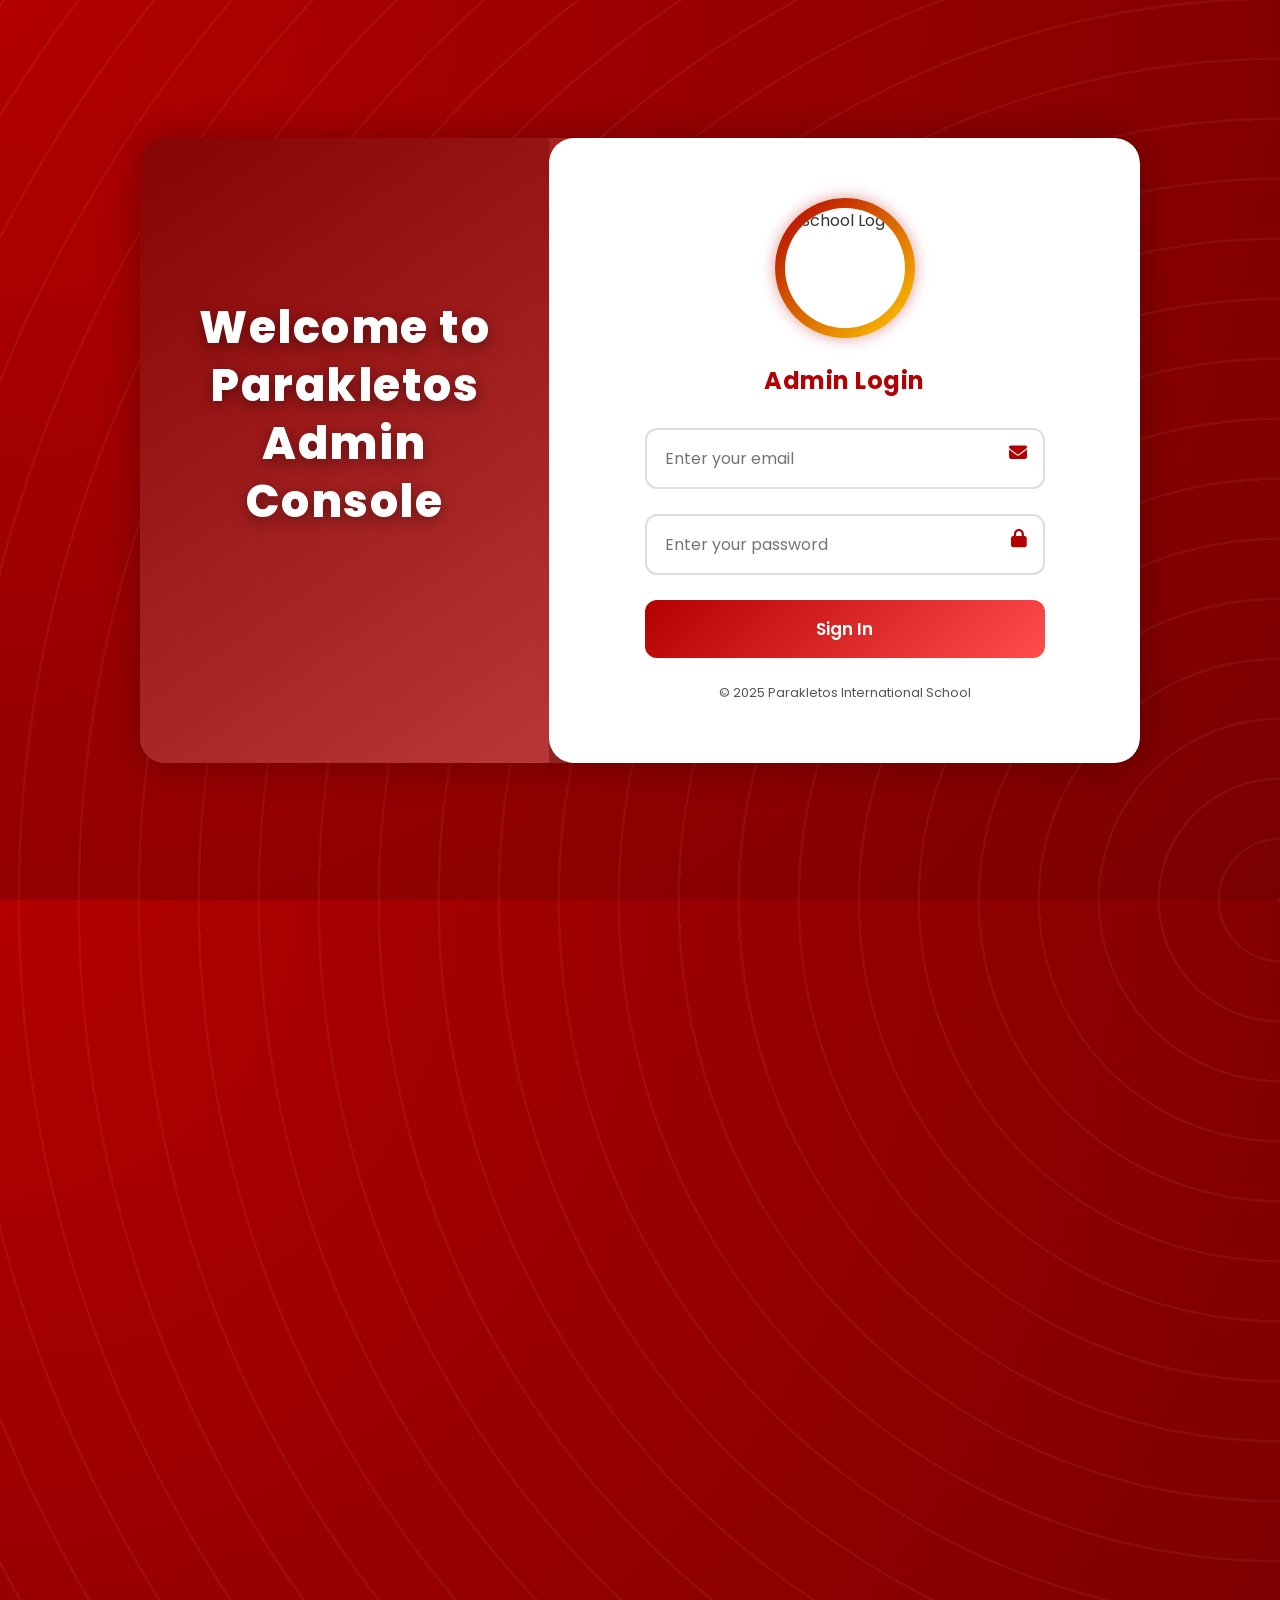
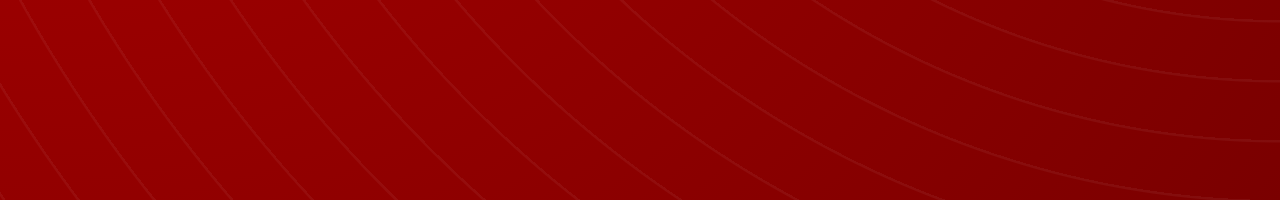
==== rest.html @ d6decc56 "Updated Commit" ====
<!DOCTYPE html>
<html lang="en">
<head>
  <meta charset="UTF-8" />
  <meta name="viewport" content="width=device-width, initial-scale=1.0" />
  <title>Parakletos International School | Admin Login</title>

  <link rel="icon" type="image/png" href="assets/images/PARAKLETOS INTERNATIONAL SCHOOL LOGO.jpeg">
  <link href="https://fonts.googleapis.com/css2?family=Poppins:wght@400;600;700&display=swap" rel="stylesheet">
  <link rel="stylesheet" href="https://cdnjs.cloudflare.com/ajax/libs/font-awesome/6.5.0/css/all.min.css">

  <style>
    * {
      margin: 0;
      padding: 0;
      box-sizing: border-box;
      font-family: 'Poppins', sans-serif;
    }

    body {
      height: 100vh;
      display: flex;
      justify-content: center;
      align-items: center;
      background: radial-gradient(circle at top left, #b30000, #7a0000);
      overflow: hidden;
      color: #fff;
    }

    /* Background Animation */
    .background-animation {
      position: absolute;
      top: 0;
      left: 0;
      width: 200%;
      height: 200%;
      background: repeating-radial-gradient(circle, rgba(255, 255, 255, 0.05) 0, rgba(255, 255, 255, 0.05) 2px, transparent 3px, transparent 60px);
      animation: moveBg 60s linear infinite;
      z-index: 0;
    }

    @keyframes moveBg {
      0% { transform: translate(0, 0); }
      100% { transform: translate(-50%, -50%); }
    }

    /* Wrapper */
    .wrapper {
      position: relative;
      width: 95%;
      max-width: 1000px;
      display: flex;
      justify-content: space-between;
      align-items: stretch;
      background: rgba(255, 255, 255, 0.15);
      backdrop-filter: blur(20px);
      border-radius: 25px;
      overflow: hidden;
      box-shadow: 0 0 40px rgba(0, 0, 0, 0.3);
      z-index: 2;
      animation: fadeUp 1s ease;
    }

    @keyframes fadeUp {
      from { opacity: 0; transform: translateY(40px); }
      to { opacity: 1; transform: translateY(0); }
    }

    /* Left Side */
    .image-side {
      flex: 1;
      background: linear-gradient(145deg, rgba(179, 0, 0, 0.9), rgba(255, 77, 77, 0.9)),
                  url('assets/images/auth/school-bg.jpg') center/cover no-repeat;
      display: flex;
      justify-content: center;
      align-items: center;
      position: relative;
      overflow: hidden;
    }

    .image-overlay {
      position: absolute;
      inset: 0;
      background: rgba(0, 0, 0, 0.25);
    }

    .image-side-content {
      z-index: 2;
      text-align: center;
      color: #fff;
      position: relative;
      width: 85%;
    }

    /* Main Heading */
    .image-side-content h1 {
      font-size: 2.8rem;
      font-weight: 800;
      margin-bottom: 25px;
      text-shadow: 0 4px 15px rgba(0, 0, 0, 0.4);
      letter-spacing: 1.5px;
      line-height: 1.3;
      color: #fff;
    }

    /* Animated Text Slideshow */
    .text-slideshow {
      position: relative;
      height: 45px;
      overflow: hidden;
    }

    .slide-text {
      position: absolute;
      width: 100%;
      opacity: 0;
      font-size: 1.2rem;
      font-weight: 500;
      letter-spacing: 0.5px;
      animation: slideText 16s infinite;
      color: #ffcc00;
      text-shadow: 0 2px 10px rgba(0, 0, 0, 0.4);
    }

    .slide-text:nth-child(1) { animation-delay: 0s; }
    .slide-text:nth-child(2) { animation-delay: 4s; }
    .slide-text:nth-child(3) { animation-delay: 8s; }
    .slide-text:nth-child(4) { animation-delay: 12s; }

    @keyframes slideText {
      0% { opacity: 0; transform: translateY(20px); }
      10%, 25% { opacity: 1; transform: translateY(0); }
      35%, 100% { opacity: 0; transform: translateY(-20px); }
    }

    /* Right Login Section */
    .login-section {
      flex: 1.2;
      background: #fff;
      color: #333;
      padding: 60px 50px;
      display: flex;
      flex-direction: column;
      justify-content: center;
      align-items: center;
      animation: slideIn 1.2s ease;
      border-radius: 25px;
      box-shadow: 0 10px 30px rgba(0,0,0,0.2);
    }

    @keyframes slideIn {
      from { transform: translateX(80px); opacity: 0; }
      to { transform: translateX(0); opacity: 1; }
    }

    /* Logo */
    .logo-frame {
      width: 140px;
      height: 140px;
      border-radius: 50%;
      background: linear-gradient(135deg, #b30000, #ffcc00);
      padding: 5px;
      display: flex;
      justify-content: center;
      align-items: center;
      margin-bottom: 25px;
      box-shadow: 0 0 15px rgba(179, 0, 0, 0.4);
      animation: glowPulse 3s infinite;
    }

    .school-logo {
      width: 120px;
      height: 120px;
      border-radius: 50%;
      background: #fff;
    }

    @keyframes glowPulse {
      0%, 100% { box-shadow: 0 0 15px rgba(179, 0, 0, 0.4); }
      50% { box-shadow: 0 0 30px rgba(255, 204, 0, 0.7); }
    }

    .login-section h2 {
      text-align: center;
      font-weight: 700;
      color: #b30000;
      margin-bottom: 30px;
      font-size: 24px;
      letter-spacing: 0.5px;
    }

    /* Wider Input Fields & Button */
    form {
      width: 100%;
      max-width: 400px;
    }

    .input-group {
      position: relative;
      margin-bottom: 25px;
      width: 100%;
    }

    .input-group input {
      width: 100%;
      padding: 16px 50px 16px 18px;
      border: 2px solid #ddd;
      border-radius: 12px;
      font-size: 16px;
      transition: all 0.3s ease;
    }

    .input-group input:focus {
      border-color: #b30000;
      box-shadow: 0 0 8px rgba(179, 0, 0, 0.3);
      outline: none;
    }

    .input-group i {
      position: absolute;
      right: 18px;
      top: 16px;
      color: #b30000;
      font-size: 18px;
    }

    button {
      width: 100%;
      background: linear-gradient(135deg, #b30000, #ff4d4d);
      color: #fff;
      border: none;
      padding: 16px;
      border-radius: 12px;
      font-size: 17px;
      font-weight: 600;
      cursor: pointer;
      transition: all 0.3s ease;
    }

    button:hover {
      transform: translateY(-3px);
      box-shadow: 0 6px 15px rgba(179, 0, 0, 0.3);
    }

    .footer-text {
      text-align: center;
      margin-top: 25px;
      font-size: 13px;
      color: #555;
    }

    /* Responsive */
    @media (max-width: 1024px) {
      .image-side-content h1 { font-size: 2.2rem; }
      .slide-text { font-size: 1rem; }
    }

    @media (max-width: 900px) {
      .wrapper { flex-direction: column; }
      .login-section { padding: 40px 25px; }
    }

    @media (max-width: 600px) {
      .image-side-content h1 { font-size: 1.6rem; }
      .slide-text { font-size: 0.9rem; }
    }
  </style>
</head>

<body>
  <div class="background-animation"></div>

  <div class="wrapper">
    <!-- Left Side -->
    <div class="image-side">
      <div class="image-overlay"></div>
      <div class="image-side-content">
        <h1>Welcome to Parakletos Admin Console</h1>
        <div class="text-slideshow">
          <div class="slide-text">Centralized Control for Academic Management</div>
          <div class="slide-text">Efficient, Secure, and Smart Administration Tools</div>
          <div class="slide-text">Empowering Administrators to Lead with Insight</div>
          <div class="slide-text">Your Gateway to Seamless School Operations</div>
        </div>
      </div>
    </div>

    <!-- Right Side -->
    <div class="login-section">
      <div class="logo-frame">
        <img src="assets/images/auth/PARAKLETOS_INTERNATIONAL_SCHOOL_LOGO.png" alt="School Logo" class="school-logo">
      </div>
      <h2>Admin Login</h2>

      <form id="loginForm">
        <div class="input-group">
          <input type="email" id="email" placeholder="Enter your email" required />
          <i class="fa-solid fa-envelope"></i>
        </div>

        <div class="input-group">
          <input type="password" id="password" placeholder="Enter your password" required />
          <i class="fa-solid fa-lock"></i>
        </div>

        <button type="submit">Sign In</button>
      </form>

      <div class="footer-text">© 2025 Parakletos International School</div>
    </div>
  </div>

  
</body>
</html>
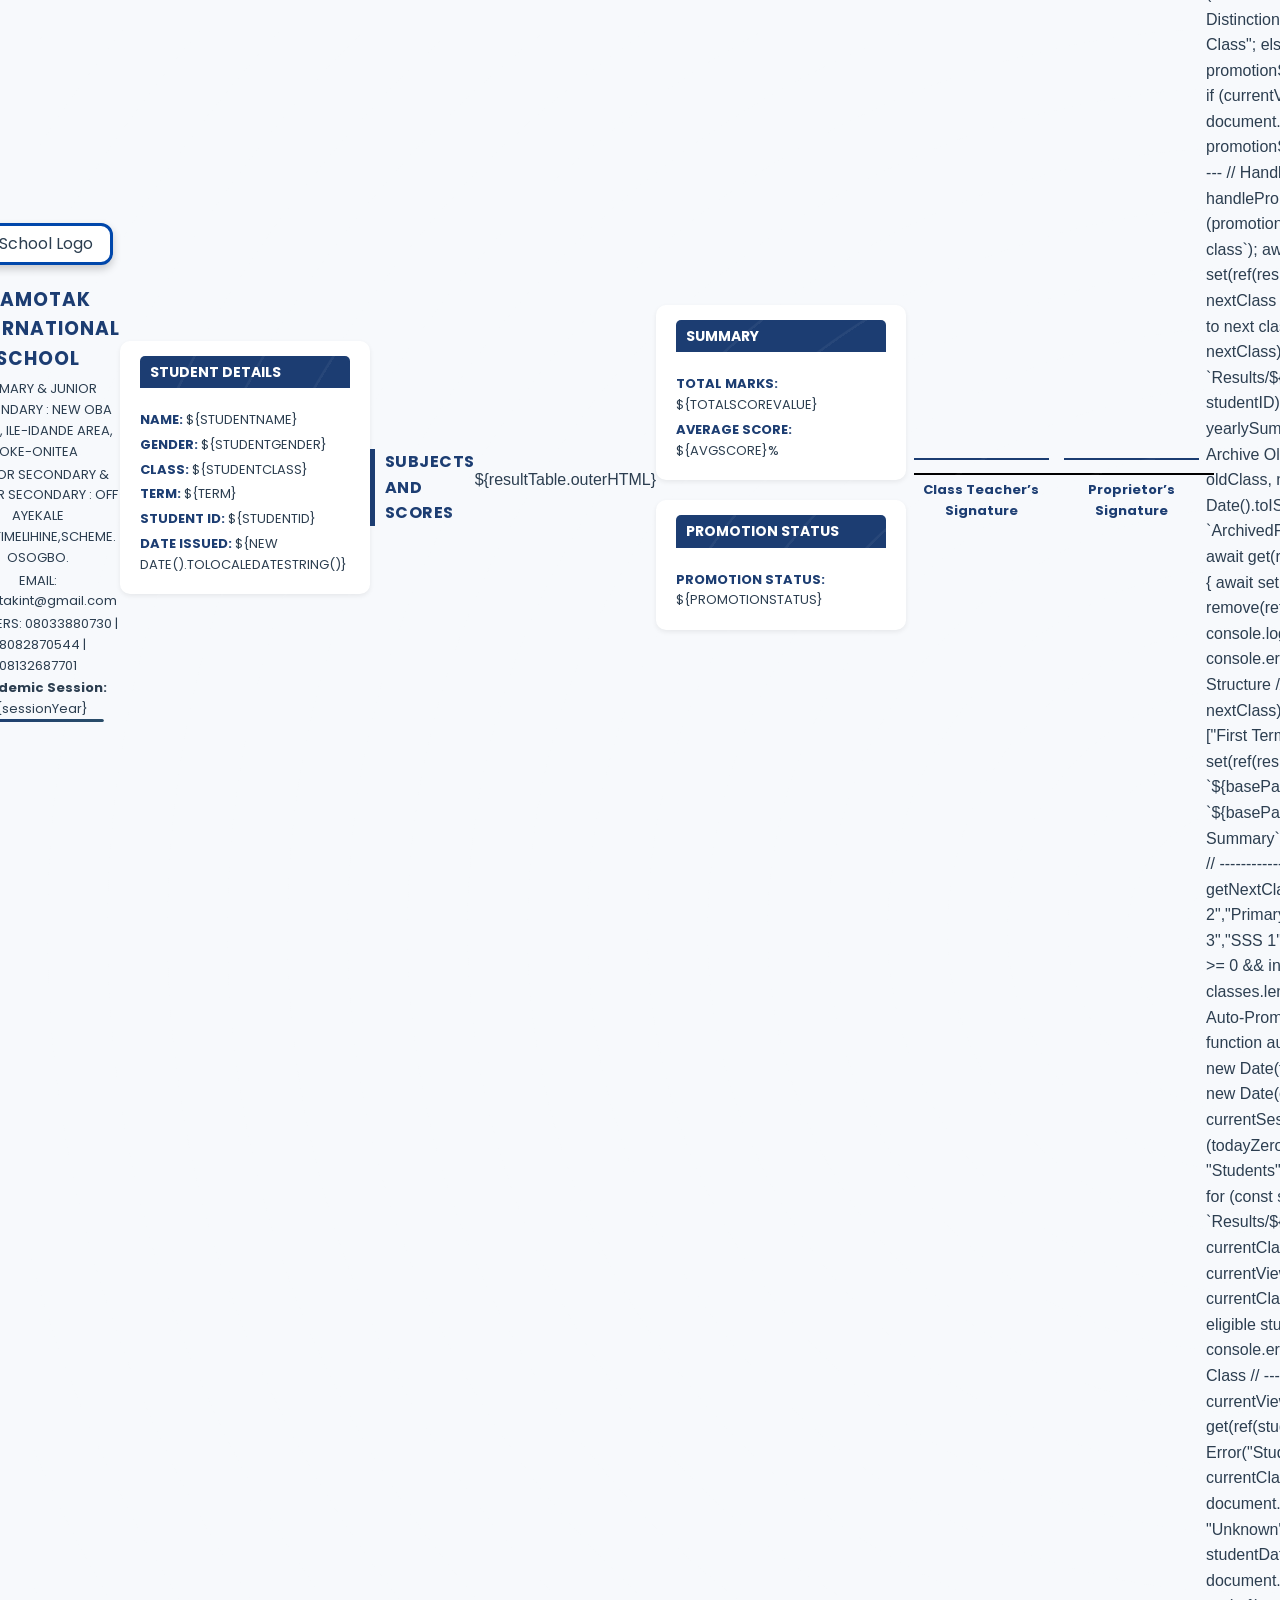
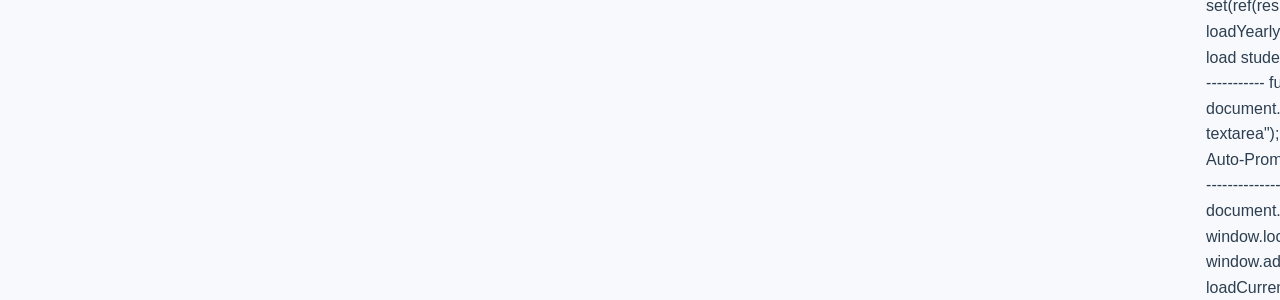
==== commit 57a59b9b: "Finally Push" ====
--- a/rest.html
+++ b/rest.html
@@ -313,3 +313,390 @@
   
 </body>
 </html>
+
+// ---------------------------
+// Global Variables
+// ---------------------------
+let studentName = "";
+let studentGender = "";
+let studentClass = "";
+let sessionYear = "";
+let term = "Yearly Summary";
+let avgScore = 0;
+let totalScoreValue = 0;
+let promotionStatus = "";
+let currentViewedStudentID = null;
+
+// ---------------------------
+// Print Result Function
+// ---------------------------
+document.getElementById("printButton").addEventListener("click", () => {
+    studentName = document.getElementById("studentName")?.value || document.getElementById("studentName")?.textContent || "-";
+    studentGender = document.getElementById("studentGender")?.value || document.getElementById("studentGender")?.textContent || "-";
+    studentClass = document.getElementById("studentClass")?.value || document.getElementById("studentClass")?.textContent || "-";
+    sessionYear = document.getElementById("sessionYear")?.value || document.getElementById("sessionYear")?.textContent || "-";
+    promotionStatus = document.getElementById("promotionStatus")?.value || "-";
+    
+    const resultTable = document.getElementById("yearlySummaryTable").cloneNode(true);
+
+    const printWindow = window.open("", "_blank", "width=900,height=1000");
+    printWindow.document.open();
+    printWindow.document.write(`
+<!DOCTYPE html>
+<html lang="en">
+<head>
+<meta charset="UTF-8">
+<title>Student Result | Damotak International School</title>
+<style>
+body { font-family: "Segoe UI", "Calibri", sans-serif; margin: 30px; line-height: 1.6; color: #2c3e50; position: relative; background: #f7f9fc; }
+body::before { content: ""; position: fixed; top:50%; left:50%; width:750px; height:750px; background: url('assets/images/auth/Damotak Logo.png') no-repeat center center; background-size:60%; opacity:0.05; transform: translate(-50%, -50%); z-index:-1; }
+.school-logo { border: 3px solid #0047AB; border-radius: 12px; padding: 5px; width: 150px; height:auto; display:block; margin:20px auto; box-shadow:0 4px 8px rgba(0,0,0,0.2); }
+.header { text-align:center; margin-bottom:35px; position:relative; }
+.header h3 { margin:5px 0; color:#1c3d72; text-transform:uppercase; letter-spacing:1px; }
+.header p { margin:2px 0; font-size:13px; }
+.header::after { content:""; position:absolute; bottom:0; left:50%; transform:translateX(-50%); width:80%; height:3px; background: linear-gradient(to right, #1c3d72, #2a4d69); border-radius:5px; }
+.col h4, .col ul { text-transform: uppercase; }
+.row { display:flex; gap:20px; flex-wrap:wrap; margin-bottom:25px; }
+.col { flex:1; min-width:250px; background:#fff; border-radius:10px; box-shadow:0 2px 5px rgba(0,0,0,0.07); padding:15px 20px; }
+.col h4 { margin-bottom:8px; font-size:14px; text-transform:uppercase; color:#fff; background:#1c3d72; padding:5px 10px; border-radius:5px 5px 0 0; }
+.col ul { list-style:none; padding:10px 0 0 0; margin:0; }
+.col ul li { margin:4px 0; font-size:13px; }
+.col ul li strong { color:#1c3d72; }
+table { width:100%; border-collapse:collapse; margin-bottom:25px; background:#fff; border-radius:10px; overflow:hidden; box-shadow:0 2px 5px rgba(0,0,0,0.05); }
+th { background:#1c3d72; color:#fff; padding:6px; font-size:13px; text-align:center; }
+td { text-align:center; padding:6px; border-bottom:1px solid #eef2f7; font-size:13px; }
+tr:nth-child(even) td { background:#f9fbff; }
+.section-title { font-weight:700; margin:25px 0 10px 0; font-size:16px; color:#1c3d72; text-transform:uppercase; letter-spacing:0.5px; border-left:5px solid #1c3d72; padding-left:10px; }
+.signatures { display:flex; justify-content:space-between; margin-top:40px; }
+.sign { border-top:2px solid #1c3d72; width:45%; text-align:center; padding-top:8px; font-size:13px; color:#1c3d72; font-weight:600; }
+@media print { body { background:#fff; -webkit-print-color-adjust: exact; } @page { size:A4; margin:1cm; } }
+ .signatures {
+    display: flex;
+    justify-content: space-around;
+    margin-top: 20px;
+}
+
+.sign {
+    text-align: center;
+}
+
+.signature-img {
+    width: 80px;
+    height: auto;
+    display: block;
+    margin: 0 auto 5px auto; /* logo on top, small spacing */
+    opacity: 0.9;
+}
+
+.signature-line {
+    width: 150px;
+    height: 2px;
+    background: #000;
+    margin: 0 auto 5px auto;
+}
+
+.signature-title {
+    font-size: 13px;
+    font-weight: bold;
+}
+
+
+</style>
+</head>
+<body>
+<div class="header">
+<img src="assets/images/auth/Damotak Logo.png" alt="School Logo" class="school-logo">
+<h3>Damotak International School</h3>
+<p>PRIMARY & JUNIOR SECONDARY : NEW OBA ROAD, ILE-IDANDE AREA, OKE-ONITEA</p>
+<p>JUNIOR SECONDARY & SENIOR SECONDARY : OFF AYEKALE LAROTIMELIHINE,SCHEME. OSOGBO.</p>
+<p>EMAIL: Damotakint@gmail.com </p>
+<p>NUMBERS: 08033880730 | 08082870544 | 08132687701 </p>
+<p><strong>Academic Session:</strong> ${sessionYear}</p>
+</div>
+
+<div class="row">
+<div class="col">
+<h4>Student Details</h4>
+<ul>
+<li><strong>Name:</strong> ${studentName}</li>
+<li><strong>Gender:</strong> ${studentGender}</li>
+<li><strong>Class:</strong> ${studentClass}</li>
+<li><strong>Term:</strong> ${term}</li>
+<li><strong>Student ID:</strong> ${studentID}</li>
+<li><strong>Date Issued:</strong> ${new Date().toLocaleDateString()}</li>
+</ul>
+</div>
+</div>
+
+<div class="section-title">Subjects and Scores</div>
+${resultTable.outerHTML}
+
+<div class="row">
+<div class="col">
+<h4>Summary</h4>
+<ul>
+<li><strong>Total Marks:</strong> ${totalScoreValue}</li>
+<li><strong>Average Score:</strong> ${avgScore}%</li>
+</ul>
+</div>
+<div class="col">
+<h4>Promotion Status</h4>
+<ul>
+<li><strong>Promotion Status:</strong> ${promotionStatus}</li>
+</ul>
+</div>
+</div>
+
+<div class="signatures">
+
+    <div class="sign">
+        <img id="classTeacherSignatureImg" class="signature-img">
+        <div class="signature-line"></div>
+        <div class="signature-title">Class Teacher’s Signature</div>
+    </div>
+
+    <div class="sign">
+        <img id="proprietorSignatureImg" class="signature-img">
+        <div class="signature-line"></div>
+        <div class="signature-title">Proprietor’s Signature</div>
+    </div>
+
+</div>
+
+</body>
+</html>
+    `);
+    printWindow.document.close();
+
+    printWindow.onload = () => {
+        const fileTitle = `${studentName.replace(/\s+/g, "_")}_${studentID}_Result`;
+        printWindow.document.title = fileTitle;
+
+            printWindow.document.getElementById("classTeacherSignatureImg").src =
+    "assets/images/auth/Damotak Logo.png";
+
+printWindow.document.getElementById("proprietorSignatureImg").src =
+    "assets/images/auth/Damotak Logo.png";
+
+        setTimeout(() => { printWindow.focus(); printWindow.print(); }, 1000);
+        printWindow.onafterprint = printWindow.onbeforeunload = () => {
+            printWindow.close();
+            location.href = "result-add.html";
+        };
+    };
+});
+
+// ---------------------------
+// Session Dates (Single Session - Hardcoded)
+// ---------------------------
+const currentSession = {
+    startDate: new Date("11-20-2025"),
+    endDate: new Date("11-28-2025")
+};
+
+// ---------------------------
+// Load Yearly Summary
+// ---------------------------
+async function loadYearlySummary(studentIDParam, studentClassParam) {
+    const studentID = studentIDParam;
+    const studentClass = studentClassParam;
+
+    yearlySummaryBody.innerHTML = "";
+    const terms = ["First Term", "Second Term", "Third Term"];
+    const termResults = {};
+    let totalScore = 0;
+    let subjectCount = 0;
+
+    for (let term of terms) {
+        const snapshot = await get(ref(resultDb, `Results/${studentID}/${studentClass}/${term}`));
+        termResults[term] = snapshot.exists() ? snapshot.val().Subjects || {} : {};
+    }
+
+    // Combine all subjects from all terms
+    const subjectSet = new Set();
+    terms.forEach(term => Object.keys(termResults[term] || {}).forEach(sub => subjectSet.add(sub.trim())));
+    const allSubjects = Array.from(subjectSet);
+
+    // Populate table
+    allSubjects.forEach((subjectKey, index) => {
+        const firstN = Number(termResults["First Term"][subjectKey]?.total || 0);
+        const secondN = Number(termResults["Second Term"][subjectKey]?.total || 0);
+        const thirdN = Number(termResults["Third Term"][subjectKey]?.total || 0);
+
+        const avgTotal = ((firstN + secondN + thirdN) / 3).toFixed(2);
+        totalScore += parseFloat(avgTotal);
+        subjectCount++;
+
+        let grade, remark;
+        if (avgTotal >= 70) { grade = "A"; remark = "Excellent"; }
+        else if (avgTotal >= 60) { grade = "B"; remark = "Very Good"; }
+        else if (avgTotal >= 50) { grade = "C"; remark = "Good"; }
+        else if (avgTotal >= 40) { grade = "D"; remark = "Fair"; }
+        else { grade = "F"; remark = "Fail"; }
+
+        const row = document.createElement("tr");
+        row.innerHTML = `<td>${index+1}</td><td>${subjectKey}</td><td>${firstN}</td><td>${secondN}</td><td>${thirdN}</td><td>${avgTotal}</td><td>${grade}</td><td>${remark}</td>`;
+        yearlySummaryBody.appendChild(row);
+    });
+
+    if (allSubjects.length === 0) {
+        yearlySummaryBody.innerHTML = `<tr><td colspan="8" style="text-align:center;color:#d9534f;font-weight:bold;">ℹ️ No previous result found.</td></tr>`;
+    }
+
+    const overallAverage = subjectCount ? (totalScore / subjectCount).toFixed(2) : 0;
+
+    if (overallAverage >= 80) promotionStatus = "Promoted to the Next Class with Distinction";
+    else if (overallAverage >= 50) promotionStatus = "Promoted to the Next Class";
+    else if (overallAverage >= 40) promotionStatus = "Promotion on Trial";
+    else promotionStatus = "Fail";
+
+    totalScoreValue = totalScore;
+    avgScore = overallAverage;
+
+    if (currentViewedStudentID === studentID) {
+        document.getElementById("promotionStatus").value = promotionStatus;
+    }
+
+    return { promotionStatus, overallAverage: overallAverage, totalScore };
+}
+
+// ---------------------------
+// Handle Promotion
+// ---------------------------
+async function handlePromotion(studentID, currentClass) {
+    if (!promotionStatus) return;
+
+    if (promotionStatus === "Fail") {
+        console.log(`Student ${studentID} repeats the same class`);
+        await archiveResults(studentID, currentClass, currentClass);
+        await set(ref(resultDb, `Results/${studentID}/currentClass`), currentClass);
+    } else {
+        const nextClass = getNextClass(currentClass);
+        console.log(`Student ${studentID} moves to next class: ${nextClass}`);
+        await archiveResults(studentID, currentClass, nextClass);
+        await createNewSession(studentID, nextClass);
+        await set(ref(resultDb, `Results/${studentID}/currentClass`), nextClass);
+        if (currentViewedStudentID === studentID) {
+            document.getElementById("studentClass").textContent = nextClass;
+            yearlySummaryBody.innerHTML = ""; // clear old data
+        }
+    }
+}
+
+// ---------------------------
+// Archive Old Results
+// ---------------------------
+async function archiveResults(studentID, oldClass, newClassOrSame) {
+    try {
+        const timestamp = new Date().toISOString().replace(/[:.]/g, '-'); // safe for Firebase
+        const archivePath = `ArchivedResults/${studentID}/${oldClass}_${timestamp}`;
+        const oldDataSnap = await get(ref(resultDb, `Results/${studentID}/${oldClass}`));
+        if (oldDataSnap.exists()) {
+            await set(ref(resultDb, archivePath), oldDataSnap.val());
+            await remove(ref(resultDb, `Results/${studentID}/${oldClass}`)); // remove old data
+            console.log("Results archived to:", archivePath);
+        }
+    } catch (err) {
+        console.error("Archive error:", err);
+    }
+}
+
+// ---------------------------
+// Create New Session Structure
+// ---------------------------
+async function createNewSession(studentID, nextClass) {
+    const basePath = `Results/${studentID}/${nextClass}`;
+    const terms = ["First Term", "Second Term", "Third Term"];
+    for (let term of terms) {
+        await set(ref(resultDb, `${basePath}/${term}/Subjects`), {});
+        await set(ref(resultDb, `${basePath}/${term}/Affective`), {});
+        await set(ref(resultDb, `${basePath}/${term}/Remarks`), "");
+    }
+    await set(ref(resultDb, `${basePath}/Yearly Summary`), {});
+    console.log(`New session created for ${studentID} - ${nextClass}`);
+}
+
+// ---------------------------
+// Get Next Class
+// ---------------------------
+function getNextClass(currentClass) {
+    const classes = ["Creche","Nursery 1","Nursery 2","Primary 1","Primary 2","Primary 3","Primary 4","Primary 5","JSS 1","JSS 2","JSS 3","SSS 1","SSS 2","SSS 3"];
+    const index = classes.indexOf(currentClass);
+    if (index >= 0 && index < classes.length - 1) return classes[index+1];
+    if (index === classes.length - 1) return "Graduate";
+    return currentClass;
+}
+
+// ---------------------------
+// Auto-Promote All Students Based on System Date
+// ---------------------------
+async function autoPromoteAllStudents() {
+    const today = new Date();
+    const todayZero = new Date(today.getFullYear(), today.getMonth(), today.getDate());
+    const endZero = new Date(currentSession.endDate.getFullYear(), currentSession.endDate.getMonth(), currentSession.endDate.getDate());
+    if (todayZero < endZero) return;
+
+    try {
+        const studentsSnap = await get(ref(studentDb, "Students"));
+        if (!studentsSnap.exists()) return;
+        const students = studentsSnap.val();
+
+        for (const studentID in students) {
+            const currentClassSnap = await get(ref(resultDb, `Results/${studentID}/currentClass`));
+            const currentClass = currentClassSnap.exists() ? currentClassSnap.val() : null;
+            if (!currentClass) continue;
+
+            currentViewedStudentID = studentID;
+            await loadYearlySummary(studentID, currentClass);
+            await handlePromotion(studentID, currentClass);
+        }
+
+        console.log("✅ All eligible students auto-promoted based on system date.");
+    } catch (err) {
+        console.error("Auto-promotion error:", err);
+    }
+}
+
+// ---------------------------
+// Load Current Class
+// ---------------------------
+async function loadCurrentClass(studentID) {
+    currentViewedStudentID = studentID;
+
+    try {
+        const studentSnap = await get(ref(studentDb, `Students/${studentID}`));
+        if (!studentSnap.exists()) throw new Error("Student not found");
+        const studentData = studentSnap.val();
+        const currentClass = studentData.studentClass || studentData.className || "Unknown";
+
+        document.getElementById("studentName").textContent = studentData.name || "Unknown";
+        document.getElementById("studentGender").textContent = studentData.gender || "Unknown";
+        document.getElementById("studentClass").textContent = currentClass;
+
+        await set(ref(resultDb, `Results/${studentID}/currentClass`), currentClass);
+        await loadYearlySummary(studentID, currentClass);
+    } catch (err) {
+        console.error("Failed to load student class info:", err);
+    }
+}
+
+// ---------------------------
+// Clear Inputs
+// ---------------------------
+function clearInputs() {
+    const inputs = document.querySelectorAll("input[type='text'], input[type='number'], select, textarea");
+    inputs.forEach(input => input.value = "");
+}
+
+// ---------------------------
+// Run Auto-Promotion on Page Load
+// ---------------------------
+autoPromoteAllStudents();
+
+// ---------------------------
+// Navigation Buttons
+// ---------------------------
+document.getElementById("backBtn").addEventListener("click", () => window.location.href = "result-list.html");
+
+window.addEventListener("DOMContentLoaded", () => loadCurrentClass(studentID));
+
